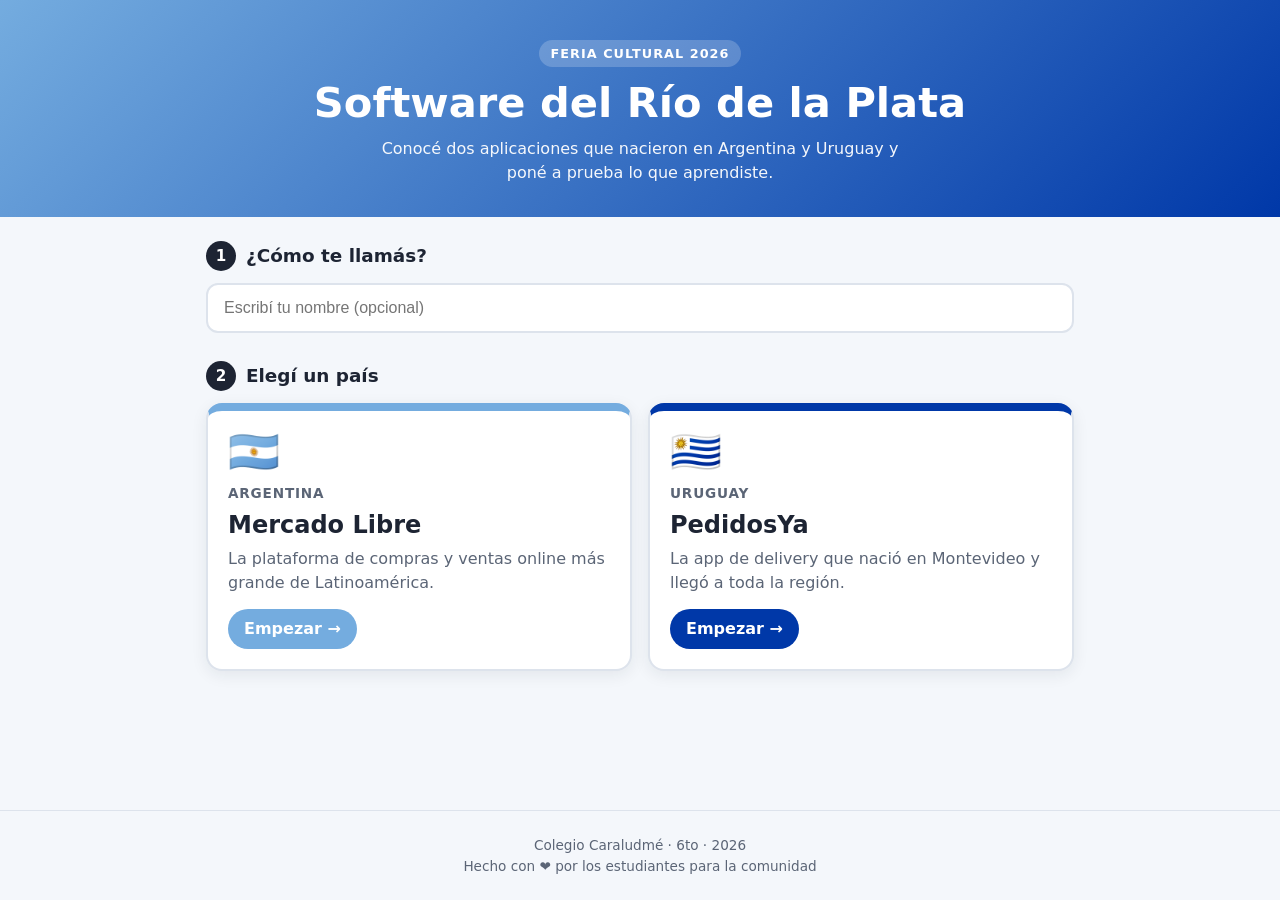
==== index.html @ 6c110f35 "Archivos raíz para el proyecto de la feria" ====
<!DOCTYPE html>
<html lang="es">
<head>
  <meta charset="UTF-8">
  <meta name="viewport" content="width=device-width, initial-scale=1.0">
  <title>Software del Río de la Plata</title>
  <link rel="stylesheet" href="css/estilos.css">
</head>
<body>

  <!-- ENCABEZADO -->
  <header class="encabezado">
    <p class="etiqueta">Feria Cultural 2026</p>
    <h1 class="titulo">Software del Río de la Plata</h1>
    <p class="subtitulo">
      Conocé dos aplicaciones que nacieron en Argentina y Uruguay
      y poné a prueba lo que aprendiste.
    </p>
  </header>

  <main class="contenedor">

    <!-- PASO 1: NOMBRE (opcional) -->
    <section class="paso">
      <h2 class="paso-titulo"><span class="numero">1</span> ¿Cómo te llamás?</h2>
      <input type="text" id="nombre" class="campo" placeholder="Escribí tu nombre (opcional)" maxlength="30" autocomplete="off">
    </section>

    <!-- PASO 2: ELEGIR PAÍS -->
    <section class="paso">
      <h2 class="paso-titulo"><span class="numero">2</span> Elegí un país</h2>

      <div class="tarjetas">
        <button class="tarjeta tarjeta-argentina" data-pais="argentina">
          <span class="bandera">🇦🇷</span>
          <span class="pais">Argentina</span>
          <span class="app">Mercado Libre</span>
          <span class="descripcion">La plataforma de compras y ventas online más grande de Latinoamérica.</span>
          <span class="flecha">Empezar →</span>
        </button>

        <button class="tarjeta tarjeta-uruguay" data-pais="uruguay">
          <span class="bandera">🇺🇾</span>
          <span class="pais">Uruguay</span>
          <span class="app">PedidosYa</span>
          <span class="descripcion">La app de delivery que nació en Montevideo y llegó a toda la región.</span>
          <span class="flecha">Empezar →</span>
        </button>
      </div>
    </section>

  </main>

  <!-- PIE DE PÁGINA (editar con los datos del curso) -->
  <footer class="pie">
    <p>Colegio Caraludmé · 6to · 2026</p>
    <p>Hecho con ❤️ por los estudiantes para la comunidad</p>
  </footer>

  <script src="js/main.js"></script>
</body>
</html>
---- css/estilos.css ----
/* =========================================
   ESTILOS COMPARTIDOS - Feria Cultural
   Todas las páginas usan este archivo.
   ========================================= */

/* ---- Variables de colores ---- */
:root {
  --celeste-argentina: #74acdf;
  --amarillo-sol: #f6b40e;
  --azul-uruguay: #0038a8;
  --rojo-pedidosya: #ea004b;
  --amarillo-meli: #ffe600;

  --fondo: #f4f7fb;
  --blanco: #ffffff;
  --texto: #1d2433;
  --texto-suave: #5b6576;
  --borde: #dde3ec;

  --radio: 16px;
  --sombra: 0 4px 16px rgba(29, 36, 51, 0.08);
}

/* ---- Base ---- */
* {
  box-sizing: border-box;
  margin: 0;
  padding: 0;
}

body {
  font-family: system-ui, -apple-system, "Segoe UI", Roboto, Arial, sans-serif;
  background: var(--fondo);
  color: var(--texto);
  line-height: 1.5;
  min-height: 100vh;
  display: flex;
  flex-direction: column;
}

.contenedor {
  width: 100%;
  max-width: 900px;
  margin: 0 auto;
  padding: 24px 16px;
  flex: 1;
}

/* ---- Encabezado ---- */
.encabezado {
  text-align: center;
  padding: 40px 16px 32px;
  color: var(--blanco);
  background: linear-gradient(135deg, var(--celeste-argentina), var(--azul-uruguay));
}

.etiqueta {
  display: inline-block;
  font-size: 0.8rem;
  font-weight: 600;
  letter-spacing: 0.08em;
  text-transform: uppercase;
  background: rgba(255, 255, 255, 0.2);
  padding: 4px 12px;
  border-radius: 999px;
  margin-bottom: 12px;
}

.titulo {
  font-size: clamp(1.7rem, 6vw, 2.6rem);
  line-height: 1.15;
  margin-bottom: 10px;
}

.subtitulo {
  max-width: 520px;
  margin: 0 auto;
  opacity: 0.95;
}

/* ---- Pasos ---- */
.paso {
  margin-bottom: 28px;
}

.paso-titulo {
  display: flex;
  align-items: center;
  gap: 10px;
  font-size: 1.15rem;
  margin-bottom: 12px;
}

.numero {
  display: inline-flex;
  align-items: center;
  justify-content: center;
  width: 30px;
  height: 30px;
  border-radius: 50%;
  background: var(--texto);
  color: var(--blanco);
  font-size: 0.95rem;
}

/* ---- Campo de texto ---- */
.campo {
  width: 100%;
  font-size: 1rem;
  padding: 14px 16px;
  border: 2px solid var(--borde);
  border-radius: 12px;
  background: var(--blanco);
  color: var(--texto);
}

.campo:focus {
  outline: none;
  border-color: var(--celeste-argentina);
}

/* ---- Tarjetas de país ---- */
.tarjetas {
  display: flex;
  flex-direction: column; /* en el celular, una abajo de la otra */
  gap: 16px;
}

.tarjeta {
  flex: 1;
  display: flex;
  flex-direction: column;
  align-items: flex-start;
  gap: 4px;
  text-align: left;
  font: inherit;
  color: var(--texto);
  background: var(--blanco);
  border: 2px solid var(--borde);
  border-top: 8px solid;
  border-radius: var(--radio);
  padding: 20px;
  box-shadow: var(--sombra);
  cursor: pointer;
  transition: transform 0.2s, box-shadow 0.2s;
}

.tarjeta:hover {
  transform: translateY(-4px);
  box-shadow: 0 10px 24px rgba(29, 36, 51, 0.14);
}

.tarjeta-argentina { border-top-color: var(--celeste-argentina); }
.tarjeta-uruguay   { border-top-color: var(--azul-uruguay); }

.bandera { font-size: 2.6rem; line-height: 1; }
.pais { font-size: 0.85rem; font-weight: 600; text-transform: uppercase; letter-spacing: 0.06em; color: var(--texto-suave); margin-top: 6px; }
.app { font-size: 1.5rem; font-weight: 800; }
.descripcion { color: var(--texto-suave); }

.flecha {
  margin-top: 10px;
  font-weight: 700;
  padding: 8px 16px;
  border-radius: 999px;
  color: var(--blanco);
}

.tarjeta-argentina .flecha { background: var(--celeste-argentina); }
.tarjeta-uruguay .flecha   { background: var(--azul-uruguay); }

/* Animación al tocar una tarjeta */
.tarjeta.seleccionada {
  animation: elegir 0.4s ease;
}

@keyframes elegir {
  50%  { transform: scale(0.96); }
  100% { transform: scale(1.02); }
}

/* En pantallas grandes, las tarjetas van una al lado de la otra */
@media (min-width: 700px) {
  .tarjetas { flex-direction: row; }
}

/* ---- Botones reutilizables (para las páginas de los alumnos) ---- */
.boton {
  display: inline-block;
  font: inherit;
  font-weight: 700;
  text-decoration: none;
  color: var(--blanco);
  background: var(--texto);
  border: none;
  border-radius: 999px;
  padding: 12px 24px;
  cursor: pointer;
}

.boton-argentina { background: var(--celeste-argentina); }
.boton-uruguay   { background: var(--azul-uruguay); }

.boton-volver {
  display: inline-block;
  color: var(--texto-suave);
  text-decoration: none;
  font-weight: 600;
  margin-bottom: 16px;
}

/* ---- Caja de contenido genérica ---- */
.caja {
  background: var(--blanco);
  border-radius: var(--radio);
  padding: 24px 20px;
  box-shadow: var(--sombra);
  margin-bottom: 20px;
}

.caja h2 { margin-bottom: 8px; }
.caja p  { margin-bottom: 16px; color: var(--texto-suave); }

/* ---- Pie de página ---- */
.pie {
  text-align: center;
  font-size: 0.85rem;
  color: var(--texto-suave);
  padding: 24px 16px;
  border-top: 1px solid var(--borde);
}
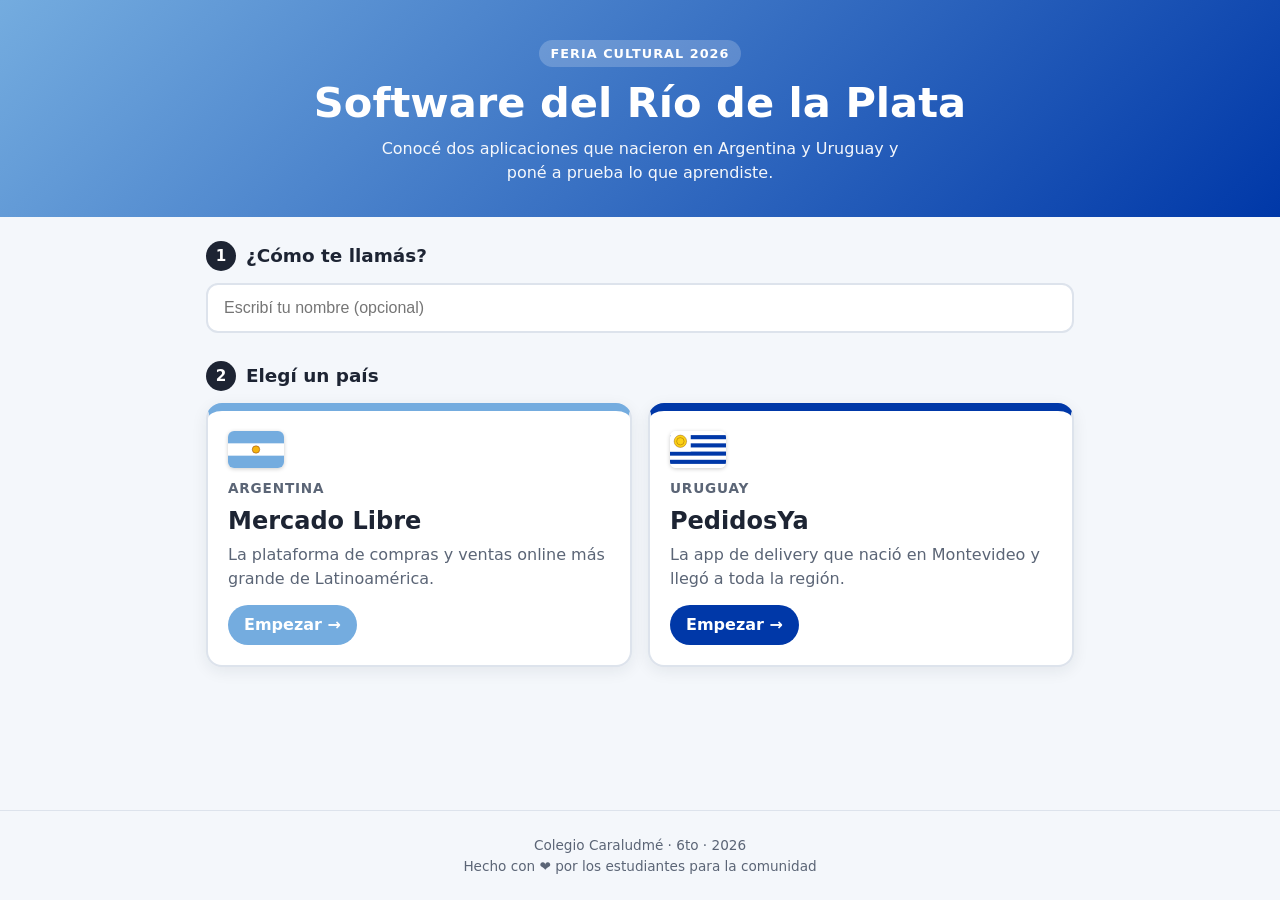
==== commit f747b6a6: "Página Final" ====
--- a/index.html
+++ b/index.html
@@ -32,7 +32,7 @@
 
       <div class="tarjetas">
         <button class="tarjeta tarjeta-argentina" data-pais="argentina">
-          <span class="bandera">🇦🇷</span>
+          <img src="img/argentina.svg" alt="Bandera de Argentina" class="bandera">
           <span class="pais">Argentina</span>
           <span class="app">Mercado Libre</span>
           <span class="descripcion">La plataforma de compras y ventas online más grande de Latinoamérica.</span>
@@ -40,7 +40,7 @@
         </button>
 
         <button class="tarjeta tarjeta-uruguay" data-pais="uruguay">
-          <span class="bandera">🇺🇾</span>
+          <img src="img/uruguay.svg" alt="Bandera de Uruguay" class="bandera">
           <span class="pais">Uruguay</span>
           <span class="app">PedidosYa</span>
           <span class="descripcion">La app de delivery que nació en Montevideo y llegó a toda la región.</span>
--- a/css/estilos.css
+++ b/css/estilos.css
@@ -153,7 +153,7 @@
 .tarjeta-argentina { border-top-color: var(--celeste-argentina); }
 .tarjeta-uruguay   { border-top-color: var(--azul-uruguay); }
 
-.bandera { font-size: 2.6rem; line-height: 1; }
+.bandera { width: 56px; height: auto; border-radius: 6px; box-shadow: 0 1px 4px rgba(0, 0, 0, 0.2); }
 .pais { font-size: 0.85rem; font-weight: 600; text-transform: uppercase; letter-spacing: 0.06em; color: var(--texto-suave); margin-top: 6px; }
 .app { font-size: 1.5rem; font-weight: 800; }
 .descripcion { color: var(--texto-suave); }
@@ -229,3 +229,180 @@
   padding: 24px 16px;
   border-top: 1px solid var(--borde);
 }
+
+/* =========================================
+   PÁGINAS DE CADA PAÍS (información y preguntas)
+   ========================================= */
+
+/* Encabezado con el color de cada país */
+.encabezado-argentina { background: linear-gradient(135deg, var(--celeste-argentina), #4a8fcc); }
+.encabezado-uruguay   { background: linear-gradient(135deg, var(--azul-uruguay), #3a6fd8); }
+
+.encabezado .boton-volver {
+  display: block;
+  text-align: left;
+  color: var(--blanco);
+  max-width: 900px;
+  margin: 0 auto 16px;
+}
+
+.bandera-grande { display: block; width: 72px; height: auto; margin: 0 auto 12px; border-radius: 8px; box-shadow: 0 2px 8px rgba(0, 0, 0, 0.25); }
+
+/* Secciones de información */
+.caja h2 {
+  font-size: 1.25rem;
+  color: var(--texto);
+}
+
+.caja p:last-child { margin-bottom: 0; }
+
+.lista {
+  padding-left: 20px;
+  color: var(--texto-suave);
+}
+
+.lista li { margin-bottom: 10px; }
+.lista li:last-child { margin-bottom: 0; }
+
+/* Cifras destacadas */
+.cifras {
+  display: grid;
+  grid-template-columns: repeat(2, 1fr); /* 2 columnas en el celular */
+  gap: 12px;
+  margin-bottom: 20px;
+}
+
+.cifra {
+  background: var(--blanco);
+  border-radius: var(--radio);
+  box-shadow: var(--sombra);
+  padding: 16px;
+  text-align: center;
+}
+
+.cifra strong {
+  display: block;
+  font-size: 1.6rem;
+  line-height: 1.1;
+}
+
+.cifra span { font-size: 0.85rem; color: var(--texto-suave); }
+
+.pagina-argentina .cifra strong { color: #3d7ab8; }
+.pagina-uruguay .cifra strong   { color: var(--azul-uruguay); }
+
+/* Botón grande al final de la página */
+.llamado {
+  text-align: center;
+  padding: 8px 0 16px;
+}
+
+.boton-grande {
+  font-size: 1.1rem;
+  padding: 16px 32px;
+}
+
+/* ---- Preguntas ---- */
+.pregunta {
+  border: none;
+  min-width: 0; /* evita que se desborde en celulares */
+}
+
+/* float hace que el legend quede adentro de la caja y no sobre el borde */
+.pregunta legend {
+  float: left;
+  width: 100%;
+  font-weight: 700;
+  font-size: 1.1rem;
+  margin-bottom: 12px;
+}
+
+.pregunta .opcion { clear: both; }
+
+.pregunta .numero-pregunta {
+  display: block;
+  font-size: 0.8rem;
+  font-weight: 600;
+  text-transform: uppercase;
+  letter-spacing: 0.06em;
+  color: var(--texto-suave);
+}
+
+.opcion {
+  display: flex;
+  align-items: center;
+  gap: 12px;
+  padding: 14px 16px;
+  margin-bottom: 10px;
+  border: 2px solid var(--borde);
+  border-radius: 12px;
+  cursor: pointer;
+  transition: border-color 0.2s, background 0.2s;
+}
+
+.opcion:last-of-type { margin-bottom: 0; }
+
+.opcion input {
+  width: 20px;
+  height: 20px;
+  flex-shrink: 0;
+}
+
+.pagina-argentina .opcion:has(input:checked) { border-color: var(--celeste-argentina); background: #eef6fd; }
+.pagina-uruguay .opcion:has(input:checked)   { border-color: var(--azul-uruguay); background: #eef2fb; }
+
+/* Colores después de corregir */
+.opcion.correcta   { border-color: #1e9e5a !important; background: #e7f7ee !important; }
+.opcion.incorrecta { border-color: #d93a3a !important; background: #fdecec !important; }
+
+.mensaje-pregunta {
+  margin-top: 10px;
+  font-weight: 600;
+}
+
+.mensaje-pregunta.bien { color: #1e9e5a; }
+.mensaje-pregunta.mal  { color: #d93a3a; }
+
+.aviso {
+  color: #d93a3a;
+  font-weight: 600;
+  text-align: center;
+  margin-bottom: 12px;
+}
+
+/* Cuadro del resultado final */
+.resultado {
+  text-align: center;
+  border-top: 8px solid var(--texto);
+}
+
+.pagina-argentina .resultado { border-top-color: var(--celeste-argentina); }
+.pagina-uruguay .resultado   { border-top-color: var(--azul-uruguay); }
+
+.resultado .puntaje {
+  font-size: 3rem;
+  font-weight: 800;
+  line-height: 1;
+  margin: 8px 0;
+  color: var(--texto);
+}
+
+.resultado .botones {
+  display: flex;
+  flex-wrap: wrap;
+  justify-content: center;
+  gap: 10px;
+  margin-top: 16px;
+}
+
+.boton-claro {
+  background: var(--fondo);
+  color: var(--texto);
+}
+
+.oculto { display: none; }
+
+/* En pantallas grandes, las 4 cifras en una sola fila */
+@media (min-width: 700px) {
+  .cifras { grid-template-columns: repeat(4, 1fr); }
+}
